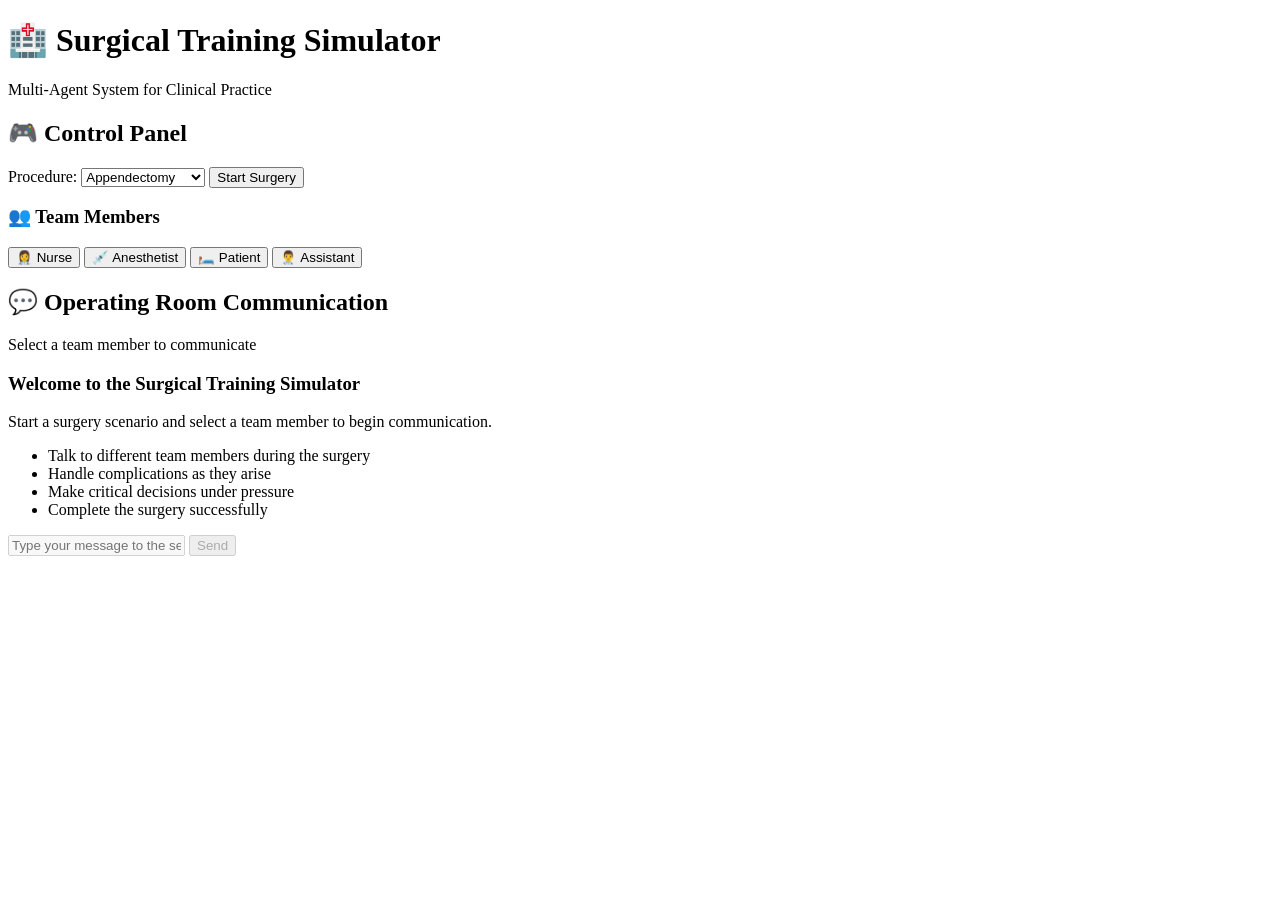
==== frontend/index.html @ 0e4f3290 "Add multi-agent surgical training system MVP Implement a complete web-based surgical training simula" ====
<!DOCTYPE html>
<html lang="en">
<head>
    <meta charset="UTF-8">
    <meta name="viewport" content="width=device-width, initial-scale=1.0">
    <title>Surgical Training Simulator - Multi-Agent System</title>
    <link rel="stylesheet" href="/static/style.css">
</head>
<body>
    <div class="container">
        <header>
            <h1>🏥 Surgical Training Simulator</h1>
            <p class="subtitle">Multi-Agent System for Clinical Practice</p>
        </header>

        <div class="main-content">
            <!-- Control Panel -->
            <aside class="control-panel">
                <div class="card">
                    <h2>🎮 Control Panel</h2>

                    <div class="scenario-setup">
                        <label for="procedure">Procedure:</label>
                        <select id="procedure">
                            <option value="Appendectomy">Appendectomy</option>
                            <option value="Cholecystectomy">Cholecystectomy</option>
                            <option value="Hernia Repair">Hernia Repair</option>
                        </select>
                        <button id="startBtn" class="btn btn-primary">Start Surgery</button>
                    </div>

                    <div id="scenarioStatus" class="status-section" style="display:none;">
                        <h3>📊 Status</h3>
                        <div class="status-item">
                            <span class="label">Phase:</span>
                            <span id="currentPhase" class="value">-</span>
                        </div>
                        <div class="status-item">
                            <span class="label">Score:</span>
                            <span id="successScore" class="value score">100</span>
                        </div>

                        <button id="advanceBtn" class="btn btn-secondary">Advance Phase →</button>
                    </div>

                    <div id="complications" class="complications-section" style="display:none;">
                        <h3>⚠️ Active Complications</h3>
                        <div id="complicationsList"></div>
                    </div>

                    <div id="completionPanel" class="completion-panel" style="display:none;">
                        <h3>✅ Surgery Complete</h3>
                        <div id="completionResults"></div>
                    </div>
                </div>

                <div class="card agents-card">
                    <h3>👥 Team Members</h3>
                    <div class="agent-buttons">
                        <button class="agent-btn" data-agent="nurse">👩‍⚕️ Nurse</button>
                        <button class="agent-btn" data-agent="anesthetist">💉 Anesthetist</button>
                        <button class="agent-btn" data-agent="patient">🛏️ Patient</button>
                        <button class="agent-btn" data-agent="assistant">👨‍⚕️ Assistant</button>
                    </div>
                </div>
            </aside>

            <!-- Chat Interface -->
            <main class="chat-section">
                <div class="card chat-card">
                    <div class="chat-header">
                        <h2>💬 Operating Room Communication</h2>
                        <div id="selectedAgent" class="selected-agent">Select a team member to communicate</div>
                    </div>

                    <div id="chatMessages" class="chat-messages">
                        <div class="welcome-message">
                            <h3>Welcome to the Surgical Training Simulator</h3>
                            <p>Start a surgery scenario and select a team member to begin communication.</p>
                            <ul>
                                <li>Talk to different team members during the surgery</li>
                                <li>Handle complications as they arise</li>
                                <li>Make critical decisions under pressure</li>
                                <li>Complete the surgery successfully</li>
                            </ul>
                        </div>
                    </div>

                    <div class="chat-input-section">
                        <div class="input-group">
                            <input
                                type="text"
                                id="messageInput"
                                placeholder="Type your message to the selected team member..."
                                disabled
                            />
                            <button id="sendBtn" class="btn btn-send" disabled>Send</button>
                        </div>
                    </div>
                </div>
            </main>
        </div>
    </div>

    <script src="/static/app.js"></script>
</body>
</html>
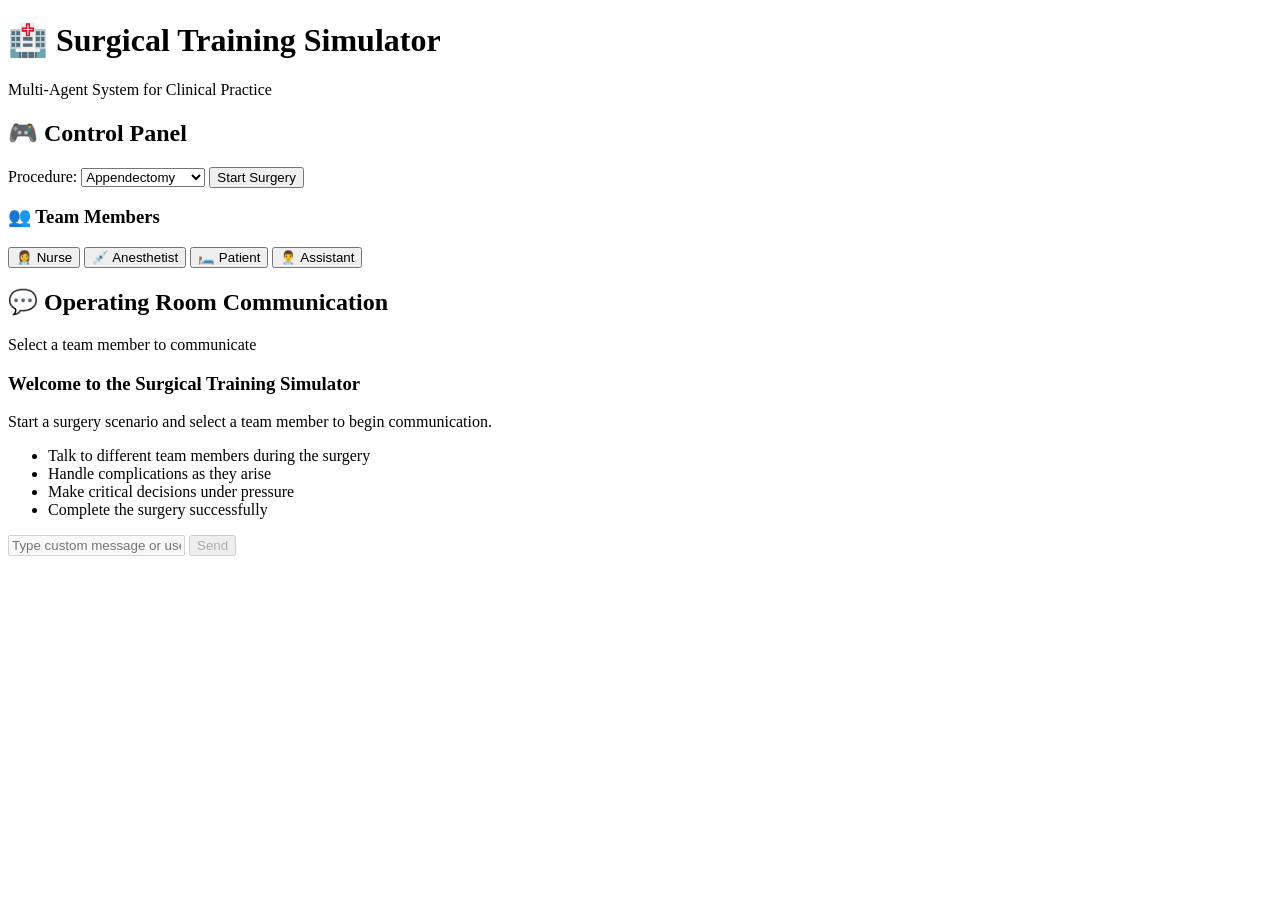
==== commit 322644b7: "Add command-based action system with patient status tracking Transform the simulation into a structu" ====
--- a/frontend/index.html
+++ b/frontend/index.html
@@ -39,8 +39,32 @@
                             <span class="label">Score:</span>
                             <span id="successScore" class="value score">100</span>
                         </div>
+                        <div class="patient-status-card">
+                            <div class="patient-status-label">Patient Status:</div>
+                            <div id="patientStatus" class="patient-status-value">Stable</div>
+                        </div>
 
                         <button id="advanceBtn" class="btn btn-secondary">Advance Phase →</button>
+                    </div>
+
+                    <div id="vitalsMonitor" class="vitals-section" style="display:none;">
+                        <h3>💓 Vital Signs</h3>
+                        <div class="vital-item">
+                            <span class="vital-label">HR:</span>
+                            <span id="heartRate" class="vital-value">72 bpm</span>
+                        </div>
+                        <div class="vital-item">
+                            <span class="vital-label">BP:</span>
+                            <span id="bloodPressure" class="vital-value">120/80</span>
+                        </div>
+                        <div class="vital-item">
+                            <span class="vital-label">SpO₂:</span>
+                            <span id="oxygenSat" class="vital-value">98%</span>
+                        </div>
+                        <div class="vital-item">
+                            <span class="vital-label">Temp:</span>
+                            <span id="temperature" class="vital-value">37.0°C</span>
+                        </div>
                     </div>
 
                     <div id="complications" class="complications-section" style="display:none;">
@@ -87,11 +111,16 @@
                     </div>
 
                     <div class="chat-input-section">
+                        <div id="actionButtons" class="action-buttons-container" style="display:none;">
+                            <div class="actions-label">Quick Actions:</div>
+                            <div id="actionButtonsList" class="action-buttons"></div>
+                        </div>
+
                         <div class="input-group">
                             <input
                                 type="text"
                                 id="messageInput"
-                                placeholder="Type your message to the selected team member..."
+                                placeholder="Type custom message or use quick actions above..."
                                 disabled
                             />
                             <button id="sendBtn" class="btn btn-send" disabled>Send</button>
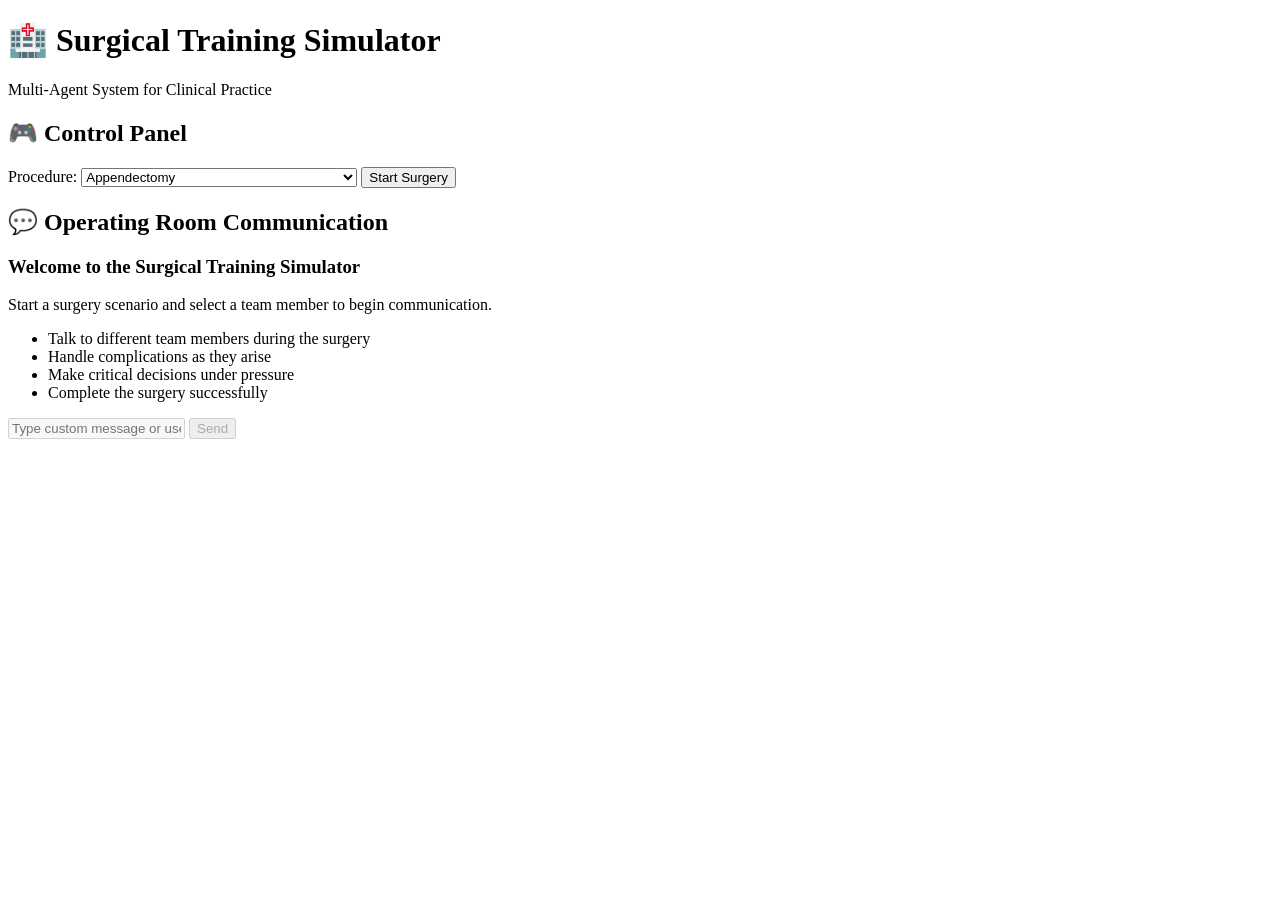
==== commit c2b76c77: "Move team selection into conversation and add more surgical procedures Team Selection Integration: -" ====
--- a/frontend/index.html
+++ b/frontend/index.html
@@ -22,9 +22,30 @@
                     <div class="scenario-setup">
                         <label for="procedure">Procedure:</label>
                         <select id="procedure">
-                            <option value="Appendectomy">Appendectomy</option>
-                            <option value="Cholecystectomy">Cholecystectomy</option>
-                            <option value="Hernia Repair">Hernia Repair</option>
+                            <optgroup label="General Surgery">
+                                <option value="Appendectomy">Appendectomy</option>
+                                <option value="Cholecystectomy">Cholecystectomy (Gallbladder Removal)</option>
+                                <option value="Hernia Repair">Hernia Repair</option>
+                                <option value="Bowel Resection">Bowel Resection</option>
+                                <option value="Mastectomy">Mastectomy</option>
+                            </optgroup>
+                            <optgroup label="Orthopedic Surgery">
+                                <option value="Hip Replacement">Hip Replacement</option>
+                                <option value="Knee Arthroscopy">Knee Arthroscopy</option>
+                                <option value="Spinal Fusion">Spinal Fusion</option>
+                                <option value="Fracture Fixation">Fracture Fixation</option>
+                            </optgroup>
+                            <optgroup label="Cardiovascular">
+                                <option value="Coronary Artery Bypass">Coronary Artery Bypass (CABG)</option>
+                                <option value="Valve Replacement">Heart Valve Replacement</option>
+                                <option value="Pacemaker Insertion">Pacemaker Insertion</option>
+                            </optgroup>
+                            <optgroup label="Other Specialties">
+                                <option value="Thyroidectomy">Thyroidectomy</option>
+                                <option value="Nephrectomy">Nephrectomy (Kidney Removal)</option>
+                                <option value="Hysterectomy">Hysterectomy</option>
+                                <option value="Cesarean Section">Cesarean Section</option>
+                            </optgroup>
                         </select>
                         <button id="startBtn" class="btn btn-primary">Start Surgery</button>
                     </div>
@@ -44,7 +65,10 @@
                             <div id="patientStatus" class="patient-status-value">Stable</div>
                         </div>
 
-                        <button id="advanceBtn" class="btn btn-secondary">Advance Phase →</button>
+                        <div id="phaseAdvanceNotification" class="phase-notification" style="display:none;">
+                            <span class="phase-notification-icon">✨</span>
+                            <span class="phase-notification-text">Phase advanced automatically</span>
+                        </div>
                     </div>
 
                     <div id="vitalsMonitor" class="vitals-section" style="display:none;">
@@ -77,16 +101,6 @@
                         <div id="completionResults"></div>
                     </div>
                 </div>
-
-                <div class="card agents-card">
-                    <h3>👥 Team Members</h3>
-                    <div class="agent-buttons">
-                        <button class="agent-btn" data-agent="nurse">👩‍⚕️ Nurse</button>
-                        <button class="agent-btn" data-agent="anesthetist">💉 Anesthetist</button>
-                        <button class="agent-btn" data-agent="patient">🛏️ Patient</button>
-                        <button class="agent-btn" data-agent="assistant">👨‍⚕️ Assistant</button>
-                    </div>
-                </div>
             </aside>
 
             <!-- Chat Interface -->
@@ -94,7 +108,29 @@
                 <div class="card chat-card">
                     <div class="chat-header">
                         <h2>💬 Operating Room Communication</h2>
-                        <div id="selectedAgent" class="selected-agent">Select a team member to communicate</div>
+                    </div>
+
+                    <!-- Team Member Selection - Integrated into conversation -->
+                    <div id="teamSelection" class="team-selection-inline" style="display:none;">
+                        <div class="team-label">Select team member(s) to communicate with:</div>
+                        <div class="team-buttons-inline">
+                            <button class="team-btn" data-agent="nurse">
+                                <span class="team-icon">👩‍⚕️</span>
+                                <span class="team-name">Nurse</span>
+                            </button>
+                            <button class="team-btn" data-agent="anesthetist">
+                                <span class="team-icon">💉</span>
+                                <span class="team-name">Anesthetist</span>
+                            </button>
+                            <button class="team-btn" data-agent="patient">
+                                <span class="team-icon">🛏️</span>
+                                <span class="team-name">Patient</span>
+                            </button>
+                            <button class="team-btn" data-agent="assistant">
+                                <span class="team-icon">👨‍⚕️</span>
+                                <span class="team-name">Assistant</span>
+                            </button>
+                        </div>
                     </div>
 
                     <div id="chatMessages" class="chat-messages">
